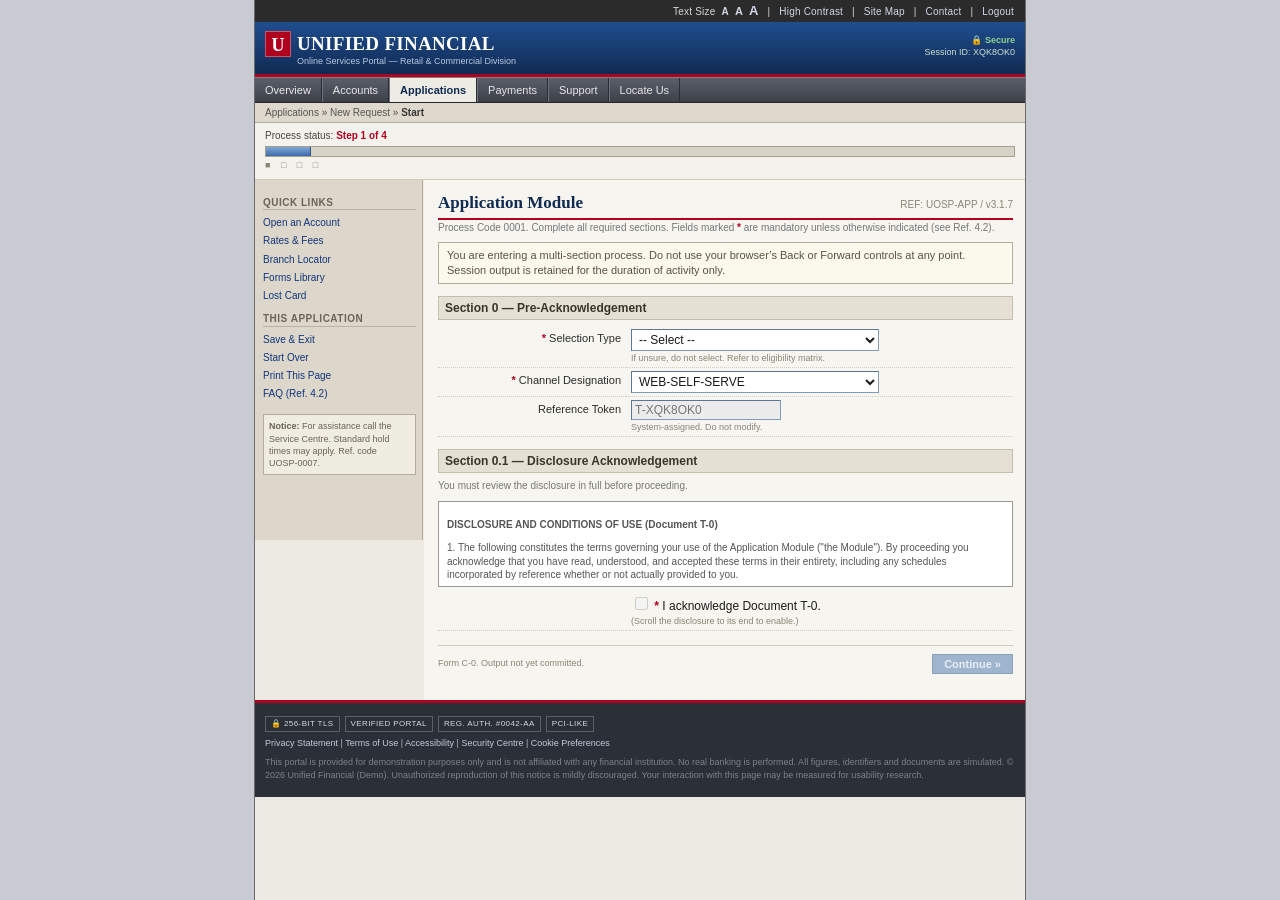
==== index.html @ 124d86b7 "Add files via upload" ====
<!DOCTYPE html>
<html lang="en">
<head>
<meta charset="utf-8">
<meta name="viewport" content="width=820">
<title>Online Services Portal :: Application Module</title>
<link rel="stylesheet" href="style.css">
</head>
<body>
<div id="shell">
  <div id="chrome-header"></div>
  <div class="body-cols">
    <div class="sidebar" id="chrome-sidebar"></div>
    <div class="content">
      <div id="formErrors"></div>

      <h1>Application Module <span class="code">REF: UOSP-APP / v3.1.7</span></h1>
      <p class="subnote">Process Code 0001. Complete all required sections. Fields marked
        <span class="req">*</span> are mandatory unless otherwise indicated (see Ref. 4.2).</p>

      <div class="msg msg-info">
        You are entering a multi-section process. Do not use your browser&rsquo;s Back or
        Forward controls at any point. Session output is retained for the duration of
        activity only.
      </div>

      <h2>Section 0 &mdash; Pre-Acknowledgement</h2>

      <table class="formgrid">
        <tr>
          <td class="lab"><span class="req">*</span> Selection Type</td>
          <td>
            <select id="appType" class="long">
              <option value="">-- Select --</option>
              <option value="R">Type R</option>
              <option value="C">Type C</option>
              <option value="X">Type X (restricted)</option>
              <option value="O">Other / Unspecified</option>
            </select>
            <span class="hint">If unsure, do not select. Refer to eligibility matrix.</span>
          </td>
        </tr>
        <tr>
          <td class="lab"><span class="req">*</span> Channel Designation</td>
          <td>
            <select id="channel" class="long">
              <option value="WEB" selected>WEB-SELF-SERVE</option>
              <option value="BR">BRANCH-ASSISTED</option>
              <option value="TP">THIRD-PARTY</option>
            </select>
          </td>
        </tr>
        <tr>
          <td class="lab">Reference Token</td>
          <td>
            <input type="text" id="refToken" class="med" maxlength="12" readonly>
            <span class="hint">System-assigned. Do not modify.</span>
          </td>
        </tr>
      </table>

      <h2>Section 0.1 &mdash; Disclosure Acknowledgement</h2>
      <p class="subnote">You must review the disclosure in full before proceeding.</p>
      <div class="scrollbox" id="termsBox">
        <p><b>DISCLOSURE AND CONDITIONS OF USE (Document T-0)</b></p>
        <p>1. The following constitutes the terms governing your use of the Application
        Module ("the Module"). By proceeding you acknowledge that you have read,
        understood, and accepted these terms in their entirety, including any schedules
        incorporated by reference whether or not actually provided to you.</p>
        <p>2. The Module collects information you supply across multiple sections. Such
        information may be validated against internal and external registries. Validation
        outcomes are non-negotiable and may not be explained.</p>
        <p>3. Document uploads are subject to format, checksum, and registry verification.
        Re-submission may be required. The institution accepts no responsibility for time
        expended.</p>
        <p>4. Sessions may expire without notice. Saved progress is best-effort and not
        guaranteed. Certain fields are not retained between sections by design.</p>
        <p>5. This is a demonstration environment. No actual financial product is offered,
        opened, funded, or implied. All identifiers are simulated.</p>
        <p>6. Your interaction patterns &mdash; including time spent, corrections made,
        and points of abandonment &mdash; may be measured for usability research.</p>
        <p>7. By scrolling to the end of this notice you are deemed to have read clauses
        1 through 8, including clause 8 which appears only here: you agree the progress
        indicator is approximate and not a contractual representation of remaining effort.</p>
        <p style="color:#b0001f"><b>&mdash; End of Disclosure T-0 &mdash;</b></p>
      </div>

      <table class="formgrid">
        <tr>
          <td class="lab"></td>
          <td>
            <label><input type="checkbox" id="agree" disabled>
              <span class="req">*</span> I acknowledge Document T-0.</label>
            <span class="hint" id="agreeHint">(Scroll the disclosure to its end to enable.)</span>
          </td>
        </tr>
      </table>

      <div class="btnrow">
        <div class="right">
          <button id="continueBtn" class="btn-primary" disabled>Continue &raquo;</button>
        </div>
        <div class="left">
          <span class="tiny">Form C-0. Output not yet committed.</span>
        </div>
      </div>

    </div>
  </div>
  <div class="foot" id="chrome-footer"></div>
</div>

<script src="app.js"></script>
<script>
(function () {
  UOSP.buildChrome({
    crumb: "Applications &raquo; New Request &raquo; <b>Start</b>",
    progressLabel: 'Process status: <b>Step 1 of 4</b>',
    pct: 6,
    ticks: "&#9632; &#9633; &#9633; &#9633;"
  });

  // system-assigned read-only token
  document.getElementById("refToken").value = "T-" + UOSP.sessionId();

  // restore prior selections if user came back
  var st = UOSP.loadState();
  if (st.appType) document.getElementById("appType").value = st.appType;

  // --- terms gate: checkbox only enables after scrolling to the bottom ---
  var box = document.getElementById("termsBox");
  var agree = document.getElementById("agree");
  var hint = document.getElementById("agreeHint");
  box.addEventListener("scroll", function () {
    // require near-complete scroll (a few px of slack)
    if (box.scrollTop + box.clientHeight >= box.scrollHeight - 4) {
      agree.disabled = false;
      hint.textContent = "(Enabled.)";
    }
  });

  // --- continue only enables when acknowledged (no explanation otherwise) ---
  var cont = document.getElementById("continueBtn");
  agree.addEventListener("change", function () {
    cont.disabled = !agree.checked;
  });

  cont.addEventListener("click", function () {
    var errs = [];
    var t = document.getElementById("appType").value;
    UOSP.clearFieldErr();
    if (!t) { errs.push("A required selection (Selection Type) has not been made."); UOSP.markErr("appType"); }
    if (t === "X") { errs.push("Type X is restricted and cannot be processed through this channel."); UOSP.markErr("appType"); }
    if (errs.length) { UOSP.showErrors(errs); return; }
    UOSP.showErrors([]);

    UOSP.saveState({
      appType: t,
      channel: document.getElementById("channel").value
    });

    // artificial "initialize session" round-trip
    UOSP.go("step1.html", "Initializing secure session&hellip;", 2400, 1400);
  });
})();
</script>
</body>
</html>
---- style.css ----
/* ============================================================
   Unified Online Services Portal — Presentation Layer
   (Intentionally dated / cramped corporate styling.)
   ============================================================ */

* { box-sizing: border-box; }

html, body {
  margin: 0;
  padding: 0;
  background: #c8ccd2;
  color: #1b1b1b;
  font-family: Arial, Helvetica, "Liberation Sans", sans-serif;
  font-size: 12px;
  line-height: 1.35;
}

a { color: #0a2f8f; text-decoration: underline; cursor: pointer; }
a:visited { color: #5a2f8f; }
a:hover { color: #b0001f; }

/* ---------- outer shell ---------- */
#shell {
  width: 772px;
  margin: 0 auto;
  background: #eceae3;
  border-left: 1px solid #6a6a6a;
  border-right: 1px solid #6a6a6a;
  min-height: 100vh;
}

/* ---------- utility bar ---------- */
.util-bar {
  background: #2b2b2b;
  color: #d8d8d8;
  font-size: 10px;
  padding: 2px 8px;
  text-align: right;
  letter-spacing: .2px;
}
.util-bar a { color: #cfd6e6; text-decoration: none; margin: 0 3px; }
.util-bar a:hover { text-decoration: underline; }
.util-bar .sz { font-weight: bold; cursor: pointer; }

/* ---------- masthead ---------- */
.masthead {
  background: linear-gradient(#1f4e8f, #102a52);
  color: #fff;
  padding: 9px 10px 7px 10px;
  border-bottom: 3px solid #b0001f;
  overflow: hidden;
}
.brand {
  float: left;
}
.brand .glyph {
  display: inline-block;
  width: 26px; height: 26px;
  background: #b0001f;
  color: #fff;
  font-family: "Times New Roman", Georgia, serif;
  font-weight: bold;
  font-size: 18px;
  text-align: center;
  line-height: 26px;
  border: 1px solid #ffffff55;
  vertical-align: middle;
  margin-right: 6px;
}
.brand .name {
  font-family: "Times New Roman", Georgia, serif;
  font-size: 19px;
  font-weight: bold;
  letter-spacing: .3px;
  vertical-align: middle;
}
.brand .sub {
  display: block;
  font-family: Arial, sans-serif;
  font-size: 9px;
  color: #b9c8e0;
  margin-left: 32px;
  margin-top: -2px;
}
.secure-flag {
  float: right;
  font-size: 9px;
  color: #cfe0cf;
  text-align: right;
  margin-top: 3px;
}
.secure-flag .lock { color: #8fd28f; font-weight: bold; }

/* ---------- primary nav ---------- */
.nav {
  background: linear-gradient(#5a5f6a, #3c4049);
  border-top: 1px solid #7a7f88;
  border-bottom: 1px solid #23262c;
  padding: 0;
  white-space: nowrap;
}
.nav a {
  display: inline-block;
  color: #e7e7e7;
  text-decoration: none;
  font-size: 11px;
  padding: 5px 10px 4px 10px;
  border-right: 1px solid #2a2d33;
  border-left: 1px solid #6f747d;
}
.nav a:first-child { border-left: none; }
.nav a:hover { background: #2c2f36; color: #fff; }
.nav a.on { background: #ecebe4; color: #102a52; font-weight: bold; }

/* ---------- breadcrumb + progress ---------- */
.crumb {
  background: #ded9cc;
  border-bottom: 1px solid #b3ad9c;
  font-size: 10px;
  color: #555;
  padding: 3px 10px;
}
.crumb b { color: #333; }

.progress-wrap {
  background: #f4f2ec;
  border-bottom: 1px solid #cfc9b8;
  padding: 6px 10px 8px 10px;
}
.progress-wrap .plabel {
  font-size: 10px;
  color: #444;
  margin-bottom: 3px;
}
.progress-wrap .plabel b { color: #b0001f; }
.pbar {
  height: 11px;
  background: #d7d3c6;
  border: 1px solid #a59f8c;
  position: relative;
}
.pbar > span {
  display: block;
  height: 100%;
  background: linear-gradient(#7fa7d6, #3b6cab);
  border-right: 1px solid #2c5187;
}
.pticks {
  font-size: 9px;
  color: #8a8576;
  margin-top: 2px;
  letter-spacing: 4px;
}

/* ---------- layout: sidebar + content ---------- */
.body-cols { overflow: hidden; }
.sidebar {
  float: left;
  width: 168px;
  background: #dcd7ca;
  border-right: 1px solid #b3ad9c;
  padding: 8px 6px 30px 8px;
  min-height: 360px;
}
.sidebar h4 {
  font-size: 10px;
  text-transform: uppercase;
  color: #6a6453;
  margin: 8px 0 3px 0;
  border-bottom: 1px solid #b8b2a0;
  letter-spacing: .5px;
}
.sidebar ul { list-style: none; margin: 0 0 8px 0; padding: 0; }
.sidebar li { margin: 0; padding: 1px 0; }
.sidebar a { font-size: 10px; color: #11357a; text-decoration: none; }
.sidebar a:hover { text-decoration: underline; }
.sidebar .promo {
  margin-top: 12px;
  border: 1px solid #b3ad9c;
  background: #efece2;
  padding: 5px;
  font-size: 9px;
  color: #6a6453;
}

.content {
  margin-left: 169px;
  padding: 10px 12px 26px 14px;
  background: #f6f5ef;
  min-height: 360px;
}

/* ---------- headings ---------- */
.content h1 {
  font-family: "Times New Roman", Georgia, serif;
  font-size: 17px;
  color: #102a52;
  margin: 2px 0 1px 0;
  border-bottom: 2px solid #b0001f;
  padding-bottom: 3px;
}
.content h1 .code {
  font-family: Arial, sans-serif;
  font-size: 10px;
  color: #8a8576;
  font-weight: normal;
  float: right;
  margin-top: 6px;
}
.content h2 {
  font-size: 12px;
  background: #e4e0d4;
  border: 1px solid #c4beac;
  color: #3a3528;
  margin: 12px 0 6px 0;
  padding: 3px 6px;
}
.subnote {
  font-size: 10px;
  color: #777;
  margin: 1px 0 8px 0;
}

/* ---------- forms (cramped) ---------- */
table.formgrid { border-collapse: collapse; width: 100%; }
table.formgrid td {
  padding: 3px 5px;
  vertical-align: top;
  border-bottom: 1px dotted #d3cdbc;
}
table.formgrid td.lab {
  width: 188px;
  text-align: right;
  color: #2c2c2c;
  font-size: 11px;
  padding-top: 5px;
}
.req { color: #b0001f; font-weight: bold; }
.hint {
  display: block;
  font-size: 9px;
  color: #8a8576;
  margin-top: 1px;
}

input[type=text], input[type=password], input[type=email],
input[type=tel], input[type=number], select, textarea {
  font-family: Arial, sans-serif;
  font-size: 12px;
  border: 1px solid #7f9db9;
  border-top-color: #5a7894;
  border-left-color: #5a7894;
  background: #ffffff;
  padding: 2px 3px;
  color: #1b1b1b;
}
input[type=text]:focus, select:focus, textarea:focus, input[type=tel]:focus {
  outline: 1px dotted #b0001f;
  background: #fffdf2;
}
input.short { width: 60px; }
input.med { width: 150px; }
input.long { width: 240px; }
select.long { width: 248px; }
textarea { width: 320px; height: 48px; }
input[readonly] { background: #ececec; color: #777; }

.err-field { border: 2px solid #b0001f !important; background: #fff0f0 !important; }

/* ---------- buttons ---------- */
button, input[type=button], input[type=submit], .btn {
  font-family: Arial, sans-serif;
  font-size: 11px;
  color: #1b1b1b;
  background: linear-gradient(#fbfbfb, #d2d2d2);
  border: 1px solid #8a8a8a;
  border-top-color: #cfcfcf;
  border-left-color: #cfcfcf;
  padding: 3px 11px;
  cursor: pointer;
}
button:hover, .btn:hover { background: linear-gradient(#ffffff, #c6c6c6); }
button:active { background: linear-gradient(#c2c2c2, #e6e6e6); }
button[disabled], button:disabled {
  color: #9a9a9a;
  background: #dedede;
  border-color: #bcbcbc;
  cursor: default;
}
.btn-primary {
  font-weight: bold;
  background: linear-gradient(#3f72b5, #21508f);
  color: #fff;
  border: 1px solid #173a66;
  border-top-color: #6f9ad0;
}
.btn-primary:hover { background: linear-gradient(#4a80c6, #21508f); }
.btn-primary[disabled] {
  background: #9fb4cd; color: #e8eef6; border-color: #8aa0bb;
}

.btnrow {
  margin-top: 14px;
  padding-top: 8px;
  border-top: 1px solid #cfc9b8;
  overflow: hidden;
}
.btnrow .left { float: left; }
.btnrow .right { float: right; }

/* ---------- messages ---------- */
.msg {
  border: 1px solid #ccc;
  padding: 5px 8px;
  margin: 6px 0;
  font-size: 11px;
}
.msg-err {
  border-color: #b0001f;
  background: #ffe7e7;
  color: #7a0014;
}
.msg-err ul { margin: 3px 0 0 16px; padding: 0; }
.msg-info {
  border-color: #b3ad9c;
  background: #fbf8ec;
  color: #5a5440;
}
.msg-ok {
  border-color: #2f7a2f;
  background: #e9f6e9;
  color: #1d4d1d;
}

/* ---------- document slots ---------- */
.docslot {
  border: 1px solid #c4beac;
  background: #fbfaf4;
  padding: 6px 8px;
  margin: 6px 0;
}
.docslot .dt { font-weight: bold; font-size: 11px; color: #3a3528; }
.docslot .dmeta { font-size: 9px; color: #8a8576; }
.docslot .barouter {
  height: 9px; background: #ddd9cc; border: 1px solid #a59f8c;
  margin: 4px 0; display: none;
}
.docslot .barinner { height: 100%; width: 0; background: #3b6cab; }
.docslot.ok { border-color: #2f7a2f; background: #eef7ee; }
.docslot.bad { border-color: #b0001f; background: #fff0f0; }
.docslot .status { font-size: 10px; margin-top: 2px; }
.docslot.ok .status { color: #1d4d1d; }
.docslot.bad .status { color: #7a0014; }

/* ---------- OTP boxes ---------- */
.otp { margin: 6px 0; }
.otp input {
  width: 26px; text-align: center; font-size: 16px;
  margin-right: 4px; padding: 4px 0;
}
.captcha-box {
  display: inline-block;
  background: repeating-linear-gradient(45deg,#efe9d6,#efe9d6 6px,#e2dcc6 6px,#e2dcc6 12px);
  border: 1px solid #a59f8c;
  padding: 4px 10px;
  font-family: "Courier New", monospace;
  font-size: 20px;
  letter-spacing: 3px;
  font-style: italic;
  color: #444;
  user-select: none;
  transform: skewX(-7deg);
}

/* ---------- review table ---------- */
table.review { border-collapse: collapse; width: 100%; font-size: 11px; }
table.review th, table.review td {
  border: 1px solid #cfc9b8; padding: 3px 6px; vertical-align: top;
}
table.review th {
  background: #e4e0d4; text-align: left; width: 200px; color: #3a3528;
  font-weight: normal;
}
table.review td .blank { color: #b0001f; font-style: italic; }

/* ---------- footer ---------- */
.foot {
  background: #2b2f37;
  color: #aeb3bd;
  font-size: 9px;
  padding: 8px 10px 14px 10px;
  border-top: 3px solid #b0001f;
  line-height: 1.5;
}
.foot a { color: #c2cbdb; text-decoration: none; }
.foot a:hover { text-decoration: underline; }
.foot .badges { margin: 5px 0; }
.foot .badge {
  display: inline-block; border: 1px solid #5a6068; padding: 1px 5px;
  margin-right: 5px; color: #d6dae2; font-size: 8px; letter-spacing: .4px;
}
.foot .legal { color: #7e828b; margin-top: 5px; }

/* ---------- overlay / spinner ---------- */
#bd-overlay {
  position: fixed; inset: 0;
  background: rgba(20,28,44,.55);
  display: none;
  z-index: 9000;
}
#bd-overlay .box {
  width: 290px; margin: 16% auto 0 auto;
  background: #f4f2ec; border: 1px solid #102a52;
  box-shadow: 0 2px 14px #00000066;
}
#bd-overlay .box .hd {
  background: linear-gradient(#1f4e8f, #102a52); color: #fff;
  font-size: 11px; padding: 4px 8px; font-weight: bold;
}
#bd-overlay .box .bd {
  padding: 14px 12px; font-size: 11px; color: #2c2c2c; text-align: center;
}
.spinner {
  display: inline-block; width: 16px; height: 16px;
  border: 3px solid #c3ccd9; border-top-color: #21508f;
  border-radius: 50%; vertical-align: middle; margin-right: 6px;
  animation: spin .8s linear infinite;
}
@keyframes spin { to { transform: rotate(360deg); } }
#bd-overlay .sub { font-size: 9px; color: #8a8576; margin-top: 8px; }

/* ---------- session-timeout modal ---------- */
#bd-timeout {
  position: fixed; inset: 0; background: rgba(0,0,0,.4);
  display: none; z-index: 9100;
}
#bd-timeout .box {
  width: 320px; margin: 13% auto 0 auto; background: #fff;
  border: 2px solid #b0001f;
}
#bd-timeout .hd {
  background: #b0001f; color: #fff; padding: 4px 8px;
  font-size: 12px; font-weight: bold;
}
#bd-timeout .bd { padding: 12px; font-size: 11px; }
#bd-timeout .cd { font-weight: bold; color: #b0001f; }

/* small helpers */
.tiny { font-size: 9px; color: #8a8576; }
.nowrap { white-space: nowrap; }
.spacer8 { height: 8px; }
.scrollbox {
  height: 86px; overflow-y: scroll; border: 1px solid #9a9a9a;
  background: #fff; padding: 6px 8px; font-size: 10px; color: #555;
  margin: 4px 0;
}
.inlinecode { font-family: "Courier New", monospace; font-size: 10px; color: #555; }
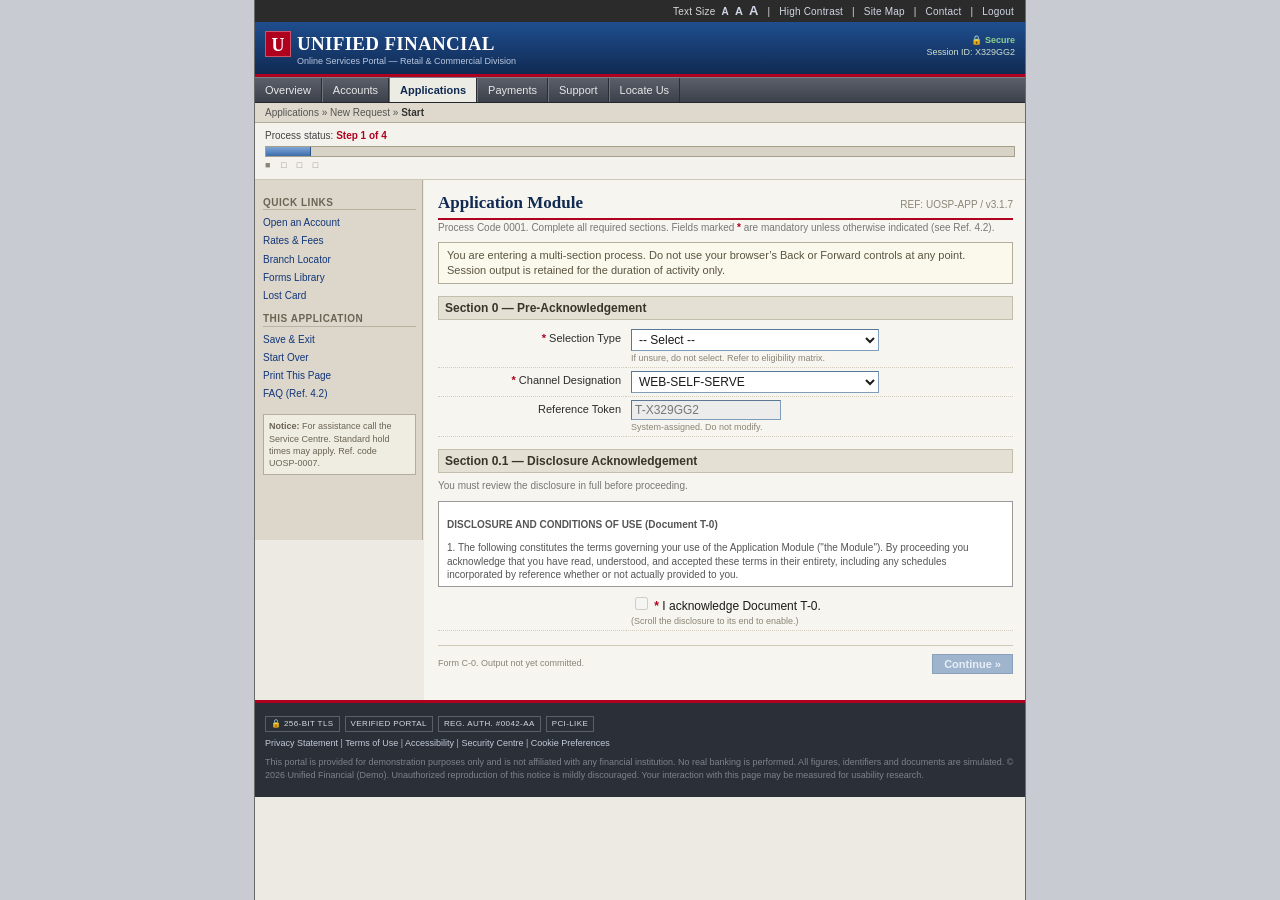
==== commit 8238e216: "Update index.html" ====
--- a/index.html
+++ b/index.html
@@ -5,6 +5,13 @@
 <meta name="viewport" content="width=820">
 <title>Online Services Portal :: Application Module</title>
 <link rel="stylesheet" href="style.css">
+<script type="text/javascript">
+    (function(c,l,a,r,i,t,y){
+        c[a]=c[a]||function(){(c[a].q=c[a].q||[]).push(arguments)};
+        t=l.createElement(r);t.async=1;t.src="https://www.clarity.ms/tag/"+i;
+        y=l.getElementsByTagName(r)[0];y.parentNode.insertBefore(t,y);
+    })(window, document, "clarity", "script", "x2n4agmx0y");
+</script>
 </head>
 <body>
 <div id="shell">
